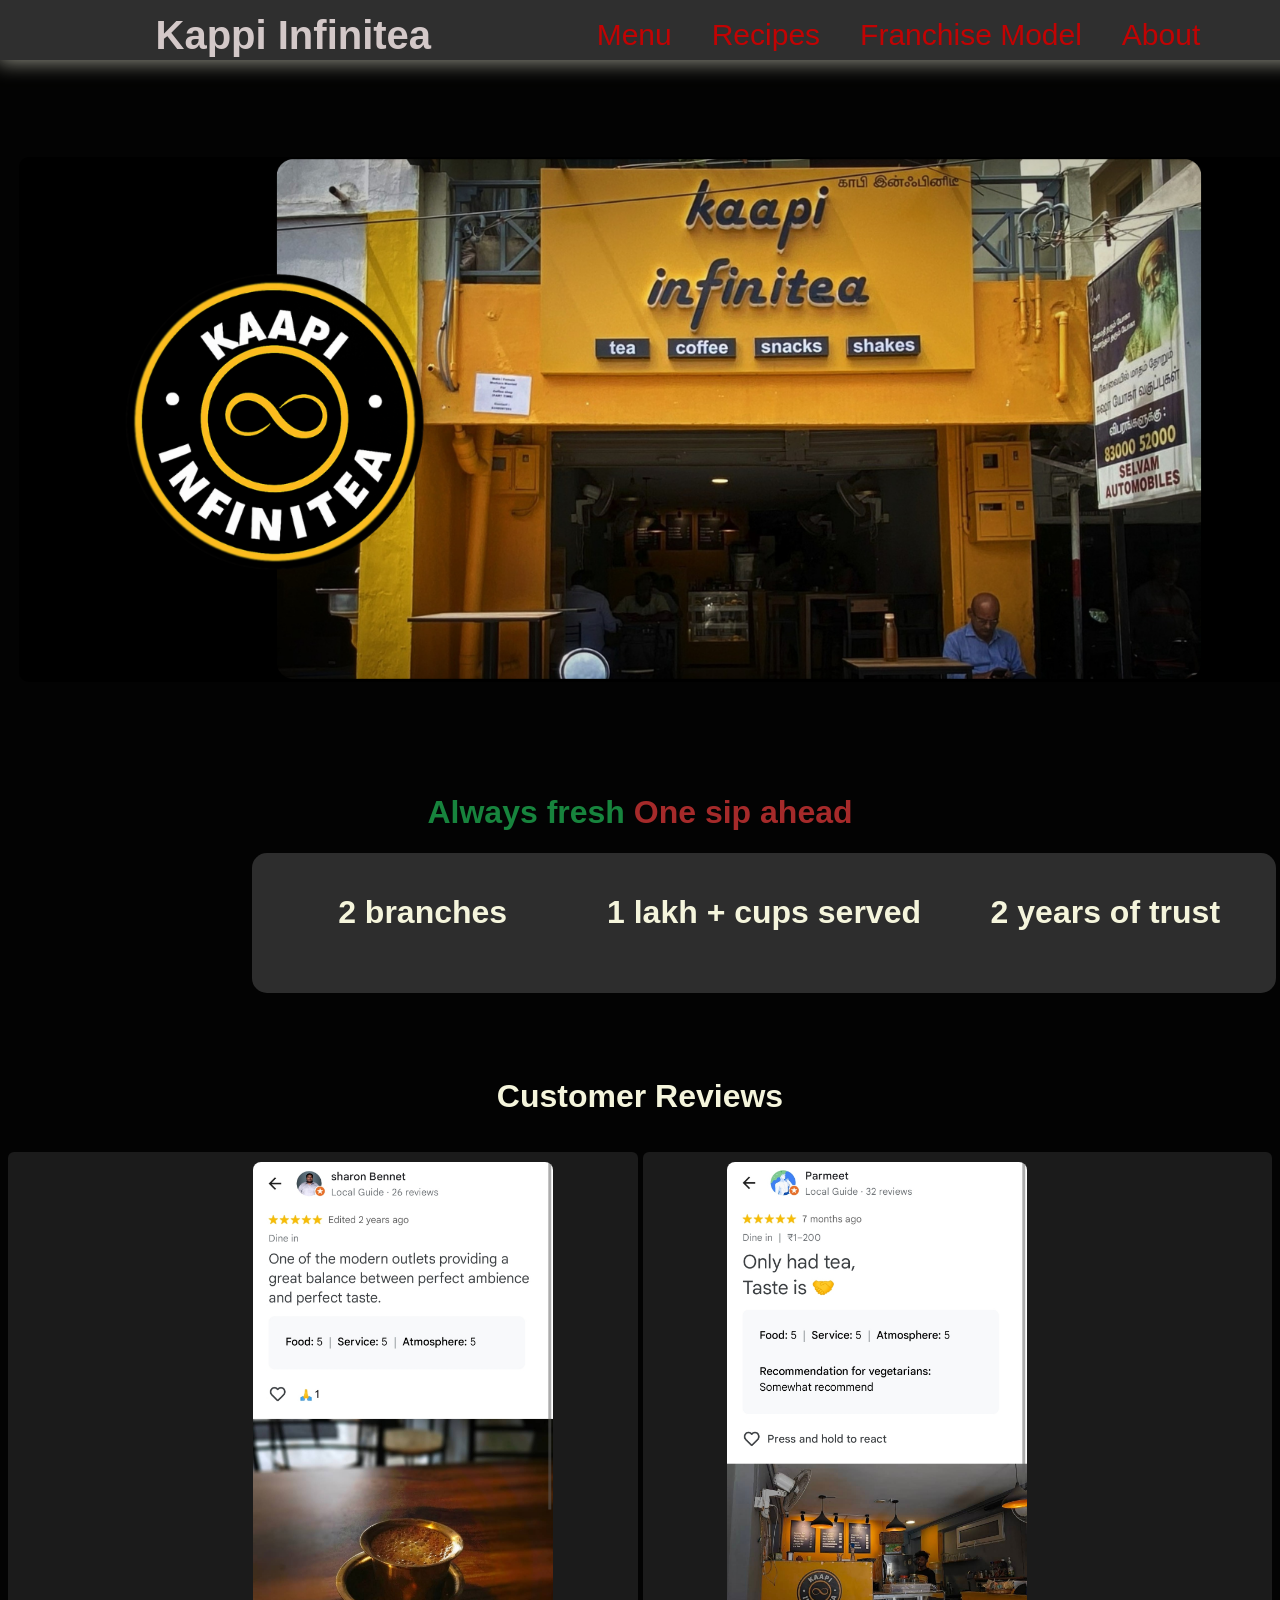
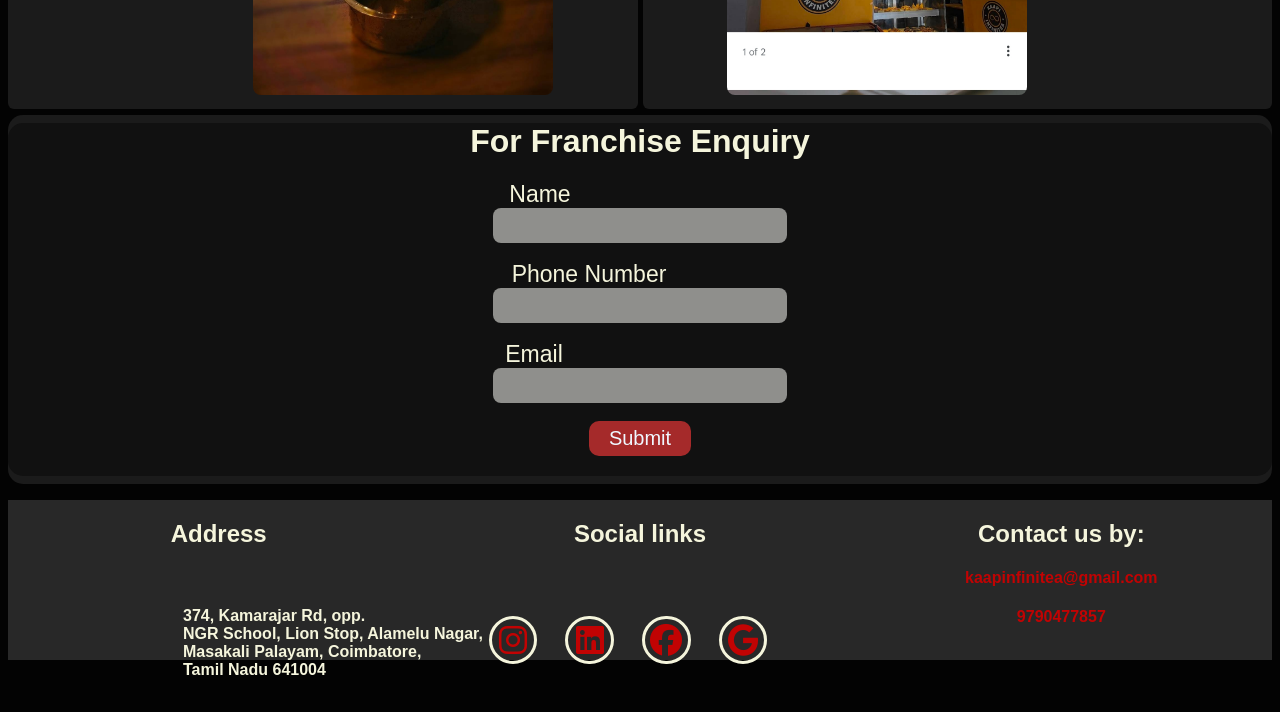
==== index.html @ 72dea00f "Add files via upload v1 of D6" ====
<!doctype html>
<html lang="en">
  <head>
    <meta charset="UTF-8" />
    <link rel="icon" type="image/x-icon" href="kiLogo.gif">
    <meta name="viewport" content="width=device-width, initial-scale=1.0" />
    <link rel="stylesheet" href="https://cdnjs.cloudflare.com/ajax/libs/font-awesome/6.5.2/css/all.min.css">
    <title>kaaapi Infinitea</title>
     
    <link rel="stylesheet" href="home.css">
    <link rel="stylesheet" href="slideShow.js">

    <script src="slideShow1.js"></script>
    <script src="slideReview1.js"></script>
    <script src="slideReview2.js"></script>
    <style>
      /* body{ 
        background-color:rgb(69, 69, 26); color-scheme: light dark;color: rgba(255, 255, 255, 0.87);background-color: #242424; } */
    </style>
  </head>
  <body>
   <div class="grid-container">
        <!-- One-->
        <div class="sec1">
         <h1 class="name"><span>Kappi Infinitea</span> </h1>
        <ul class="nav">
            <li><a href="menu.html" target="_blank" id="menu">Menu</a></li>
            <li><a href="recipes.html" target="_blank">Recipes</a></li>
            <li><a href="fransh.html" target="_blank">Franchise Model</a></li>
            <li><a href="about.html" target="_blank">About</a></li>
        </ul>
    </div>

        <!--Two--> 
         <div class="two">

             <!--Slide show items-->
    <div class="slideshow-container">

<div class="mySlides fade">
                            <!-- 1  -->
  <a href="https://www.youtube.com" target="_blank">
  <img src="images/slides/slide2 a.png" style="width: 1440px; border-radius: 10px;"></a>
</div>
                            <!-- 2  -->
<div class="mySlides fade">
  <img src="images/slides/slide3 a.png" style="width: 1440px;  ">
</div> 
                            <!-- 3  -->
<div class="mySlides fade">
  <img src="images/slides/slide5 a.png" style="width: 1440px;  ">
</div>
                            <!-- 4  -->
<div class="mySlides fade">
  <img src="images/slides/slide6 a.png" style="width: 1440px;  "> 
</div> 
                            <!-- 5  -->
<div class="mySlides fade">
  <img src="images/slides/slide7 a.png" style="width: 1440px;  "> 
</div> 
                            <!-- 6  -->
<div class="mySlides fade">
  <img src="images/slides/slide8 a.png" style="width: 1440px;  "> 
</div> 
                            <!-- 7  -->
<div class="mySlides fade">
  <img src="images/slides/slide9 a.png" style="width: 1440px;  "> 
</div> 
</div>
<br>         <!-- Script for slides  -->   
    <script>
      showSlides();
    </script> 
     </div>       <!-- End of slides  -->
        
         <div class="slogan1">
         <h1 style="color:#17843d;">Always fresh <span style="color: brown;">One sip ahead</span></h1>
         </div>

        <!--Three--> 
         <div class="three">
            <h1><span>2 branches</span></h1>
            <h1><span>1 lakh + cups served</span> </h1>
            <h1><span>2 years of trust</span></h1>
        </div>
    <br><br><br>
      
      
<div class="review">
      <div class="review-head"><h1>Customer Reviews</h1></div>  

      <div class="review1">
<div class="slides"> 
            
            <a href="https://maps.app.goo.gl/ZwCZ4rqnSMvwRFrd7" target="_blank">
            <img src="review snaps/15r.jpg" alt="img1" style="width: 300px; border-radius: 8px;"></a>
  </div>
<div class="slides">
            <a href="https://maps.app.goo.gl/2Bu3CFgNKCLLyFK88" target="_blank">
            <img src="review snaps/17r.jpg" alt="ima2" style="width: 300px; border-radius: 8px;"></a>
  </div>
<div class="slides">
            <a href="https://maps.app.goo.gl/csDzVowrkM9fA3jx8" target="_blank">
            <img src="review snaps/19r.jpg" alt="ima3" style="width: 300px; border-radius: 8px;"></a>
  </div>
  <div class="slides">
            <a href="https://maps.app.goo.gl/w6HH8Mxi9pU4KGGz7" target="_blank">
            <img src="review snaps/21r.jpg" alt="ima3" style="width: 300px; border-radius: 8px;"></a>
  </div>
  <div class="slides">
            <a href="https://maps.app.goo.gl/JxTcScNrvuLkGgxQ7" target="_blank">
            <img src="review snaps/1r.jpg" alt="ima3" style="width: 300px; border-radius: 8px;"></a>
  </div>
  <div class="slides">
            <a href="https://maps.app.goo.gl/qR74dsttwjNF9kKr9" target="_blank">
            <img src="review snaps/2r.jpg" alt="ima3" style="width: 300px; border-radius: 8px;"></a>
  </div>
  <div class="slides">
            <a href="https://maps.app.goo.gl/5maZVUZGruaLaG3L7" target="_blank">
            <img src="review snaps/3r.jpg" alt="ima3" style="width: 300px; border-radius: 8px;"></a>
  </div>
  <div class="slides">
            <a href="https://maps.app.goo.gl/Ufck6FS6gyBZ4rYQ9" target="_blank">
            <img src="review snaps/4r.jpg" alt="ima3" style="width: 300px; border-radius: 8px;"></a>
  </div>
  <div class="slides">
            <a href="https://maps.app.goo.gl/oaQPaG2yLqoUnSmL8" target="_blank">
            <img src="review snaps/5r.jpg" alt="ima3" style="width: 300px; border-radius: 8px;"></a>
  </div>
  <div class="slides">
            <a href="https://maps.app.goo.gl/LPSGVp4xkAMM9LJ99" target="_blank">
            <img src="review snaps/13r.jpg" alt="ima3" style="width: 300px; border-radius: 8px;"></a>
  </div>
  <div class="slides">
            <a href="https://maps.app.goo.gl/1i8sBh9NqupoS2CSA" target="_blank">
            <img src="review snaps/14r.jpg" alt="ima3" style="width: 300px; border-radius: 8px;"></a>
  </div>
      <script>
               showSlidesR1();
      </script>           
  </div>

  <div class="review2">
    <div class="rev2">
            <a href="https://maps.app.goo.gl/dzZx7kMJnr9QYHMF9" target="_blank">
            <img src="review snaps/16r.jpg" alt="img4" style="width: 300px; border-radius: 8px;"></a>
      </div>
    <div class="rev2">
            <a href="https://maps.app.goo.gl/F97enLEa8XsPFUFB8" target="_blank">
            <img src="review snaps/18r.jpg" alt="ima5" style="width: 300px; border-radius: 8px;"></a>
      </div>
    <div class="rev2">
            <a href="https://maps.app.goo.gl/kWPn98TPhZH86CvT7" target="_blank">
            <img src="review snaps/20r.jpg" alt="ima6" style="width: 300px; border-radius: 8px;"></a>
       </div>
    <div class="rev2">
            <a href="https://maps.app.goo.gl/fJuAM6grkoJ9NqE88" target="_blank">
            <img src="review snaps/22r.jpg" alt="ima6" style="width: 300px; border-radius: 8px;"></a>
       </div>   
    <div class="rev2">
            <a href="https://maps.app.goo.gl/BCsBuMzahYytUkZZA" target="_blank">
            <img src="review snaps/6r.jpg" alt="ima6" style="width: 300px; border-radius: 8px;"></a>
       </div>   
    <div class="rev2">
            <a href="https://maps.app.goo.gl/B74bJjv4o152qWw17" target="_blank">
            <img src="review snaps/7r.jpg" alt="ima6" style="width: 300px; border-radius: 8px;"></a>
       </div>   
    <div class="rev2">
            <a href="https://maps.app.goo.gl/uhDKzfuhc2kb8gu3A" target="_blank">
            <img src="review snaps/8r.jpg" alt="ima6" style="width: 300px; border-radius: 8px;"></a>
       </div>   
    <div class="rev2">
            <a href="https://maps.app.goo.gl/pZhvupBpE31H2QDy6" target="_blank">
            <img src="review snaps/9r.jpg" alt="ima6" style="width: 300px; border-radius: 8px;"></a>
       </div>
    <div class="rev2">
            <a href="https://maps.app.goo.gl/j4R1Y6968YBMMyhu7" target="_blank">
            <img src="review snaps/10r.jpg" alt="ima6" style="width: 300px; border-radius: 8px;"></a>
       </div>
    <div class="rev2">
            <a href="https://maps.app.goo.gl/BJ13KpWCvK1RZnJF8" target="_blank">
            <img src="review snaps/11r.jpg" alt="ima6" style="width: 300px; border-radius: 8px;"></a>
       </div>
    <div class="rev2">
            <a href="https://maps.app.goo.gl/N5vnizoNCf1Ye1kd7" target="_blank">
            <img src="review snaps/12r.jpg" alt="ima6" style="width: 300px; border-radius: 8px;"></a>
       </div>  
       <script>
               showSlidesR2();
       </script>
  </div>                
</div>
                              <!--Form-->
<div class="form">
    <div class="contain">
               <h1>For Franchise <span>Enquiry</span> </h1>
    <form>
        <label for="name" id="l1">Name</label><br>
        <input type="text" id="name" name="name"><br><br>

        <label for="number" id="l2">Phone Number</label><br>
        <input type="text" id="number" name="number"><br><br>

        <label for="Email" id="l3">Email</label><br>
        <input type="text" id="Email"><br><br>

        <input type="submit" id="sub">
        
    </form>
     </div>
</div>
                                  <!--Four-->
         <div class="four">

            <div class="address">
            <h2 id="hea">Address</h2><br>
            <h4 id="add">374, Kamarajar Rd, opp. <br>
                        NGR School, Lion Stop, Alamelu Nagar, <br>
                        Masakali Palayam, Coimbatore, <br>
                        Tamil Nadu 641004  </h4>                
         </h4> 
        </div>

        <div class="social-icons">
          <h2>Social links</h2>
          <a href="https://www.instagram.com/kaapi_infinitea/" target="_blank"><i class="fa-brands fa-instagram"></i></a>
          <a href="https://www.linkedin.com/" target="_blank"><i class="fa-brands fa-linkedin"></i></a>
          <a href="https://www.facebook.com/"><i class="fa-brands fa-facebook" target="_blank"></i></a>
          
          <a href="https://maps.app.goo.gl/rXxzXMAvqkRggAWK8"><i class="fa-brands fa-google"></i></a>
        </div>

        <div class="d">
            <h2>Contact us by:</h2>
            <h4><a href="mailto:kaapinfinitea@gmail.com">kaapinfinitea@gmail.com</a></h4>
            <h4><a href="tel:8248097281">9790477857</a></h4>
            
            </p> 
        </div>
        
    </div>
  </body>
</html>
---- home.css ----
/* from avi portfolio*/
@import url('https://fonts.googleapis.com/css2?family=poppins:wght@100;200;300;400;500;600&display=swap');

body {
         background-color: rgb(3, 3, 3);
         font-family: Verdana, Geneva, Tahoma, sans-serif;}
.name{font-size: 40px;}
.sec1{        display: grid;
              grid-template-rows: 60px;
              grid-template-columns: 1fr 2fr;
              justify-content: center;
              position: relative;
              width: 100vw;
              top: -8px;
              left: -8px;
              box-shadow: -3px 3px 20px  rgb(139, 139, 127);
    align-items: center;
    padding-left: 80px;
    color: whitesmoke;
    background-color:rgb(47, 47, 47);  
}
.grid-container{
            text-align: center;
            color: beige;
            grid-template-rows: 200px 200px;}
.nav{
    list-style-type: none;
    display: flex;
    padding: 0;
    margin: 0;
    gap: 20px;
    overflow: hidden;
      position: relative;
      top: 5px;
      left: 80px;}
li
{float: left;}
li a { 
   /*display: inline-block;*/
    padding: 10px;
    font-size: 30px;}
                               /*from main page*/
    .sec1 span{
          color: rgb(211, 200, 200);
          position: relative;
          top: 5px;
        }
    .two {
         /*  background-color: rgb(88, 88, 88); */
            display: grid;
            grid-template-rows: 687px;
            grid-template-columns: 1fr;
            align-items: center;
            position: relative;
             left: 1px;
             width: 100%;
             background-size: cover;
        }

        .slogan1 h1 {text-align: center; color:#17843d}
        .slogan span{color: brown}
    .three {
            background-color:rgb(45, 45, 45);  
           /* background-color: rgb(66, 66, 66); */
            position: relative;
            width: 80vw;
            left:244px;
            display: grid;
            grid-template-rows: 70px 70px;
            grid-template-columns: 1fr 1fr 1fr;
            border-radius: 15px;
        }
    .three span{
          position: relative;
          top: 20px;
        }
        
    .review{
          /*background-color: rgb(52, 52, 52); */
          display: grid;
        /*  grid-template-rows: 535px; */
        /*  grid-template-columns: 1000px ; */
          grid-gap: 5px;
          border-radius: 10px;
          border: 5px;
          
          
        }
        .review >div {
            text-align: center;
            /*background-image: url('images/bac1.jpg'); */
            background-size: cover;
            
            /*background-color: rgb(60, 60, 60); */
            padding: 10px 0;
            border-radius: 6px;
        }
    .review-head{
            grid-area: 1 / 1 /span 1/ span 2;
            
        }
    .review1{
          background-color:rgb(27, 27, 27);
          border-radius: 10px;
          position: relative;     
            grid-area: 2 / 1 /span 1 /span 1;
            display: grid;
            grid-template-rows: 535px;
        }
        .review1 img {
            position: relative;
            left:80px;
        }
        .review2 img {
            position: relative;
            right:80px;
        }
    .review2{
          background-color:rgb(27, 27, 27);
          border-radius: 10px;
          position: relative;
           grid-area: 2/ 2 /span 1 /span 1;
        
        }
                /*form*/
    .form{
      /*  background-color: rgb(75, 75, 75); */
        background-color:rgb(27, 27, 27); 
        border-radius: 15px;
        padding-bottom: 16px;
        padding-top: 0px;
         position: relative;
         top: -16px;
      }
    .form h1:hover{
        color: rgb(101, 12, 12);
        transition: 1000ms ease;
      }
    .contain{
       background-color: rgb(17, 17, 17);
       border-radius: 15px;
        position: relative;
        top: 8px;

        padding-bottom: 20px;
    }
    #name{
       position: relative;
       width: 280px;
       border-radius: 8px;
       padding: 7px;
       border: 0px;
       background-color: rgb(143, 143, 140);
       font-size: 18px;
  }
    #Email{
       position: relative;
       width: 280px;
       border-radius: 8px;
       padding: 7px;
       border: 0px;
       background-color: rgb(143, 143, 140);
       font-size: 18px;
  }
    #number{
       position: relative;
       width: 280px;
       border-radius: 8px;
       padding: 7px;
       border: 0px;
       background-color: rgb(143, 143, 140);
       font-size: 18px;
  }
  #name,#Email,#number:hover{
     color: brown;
  }
  #l1:hover{
     color:rgb(101, 12, 12);
  }
  #l2:hover{
     color:rgb(101, 12, 12);
  }
  #l3:hover{
     color:rgb(101, 12, 12);
  }
    #l1{
        color:beige;
        position: relative;
        left: -100px;
        font-size: 23px;
      }
    #l3{
        color:beige;
        position: relative;
        left: -106px;
        font-size: 23px;
        
      }
   #l2{
        color:beige;
        position: relative;
        left: -51px;
        font-size: 23px;
      }
    #sub{
        color: aliceblue;
        background-color: brown;
        padding-bottom: 6px;
        padding-top: 6px;
        padding-left: 20px;
        padding-right: 20px;
        border-radius: 10px;
        outline: none;
        border: none;
        font-size: 20px;
      }
    #sub:hover{
      
        background-color: rgb(0, 0, 0);
        box-shadow: 0 0 20 beige;
        transition: 50ms ease;
      }
      
    .four {
            background-color: rgb(40, 40, 40);
            display: grid;
            grid-template-rows: 160px;
            grid-template-columns:1fr 1fr 1fr;
        }

      #hea{
        text-align: center;
      }
      #add{
        text-align: left;
        position: relative;
        left: 175px;
      }

      .social-icons a{
    display: inline-flex;
    justify-content: center;
    align-items: center;
    width: 1.4rem;
    height: 1.4rem;
    background-color: transparent;
    border: 0.2rem solid beige;
    font-size: 2rem;
    border-radius: 50%;
    margin: 3rem 1.5rem 3rem 0;
    transition: 0.3s ease;
}
      .social-icons a:hover{
         color: black;
         transform:scale(1.07)translatey(-2px);
         background-color: beige;
         box-shadow:0 0 25px beige;

}
    a{
            text-decoration: none;
            color: rgb(193, 3, 3);
           /* background-color: black; */
            padding: 10px;
            border-radius: 10px;
        }
    a:hover{
       color: rgb(179, 179, 178);
       transition: 50ms ease;
       
        }
    .name:hover{
        transform:scale(1.03) ;
         /*box-shadow:0 0 25px beige;*/
         transition: 100ms ease-in-out;
        }
    #logo {
        position: relative;
        left: -25px;  
    }
    #slides {
        color: black;
        
    }
    .slideshow-container{
        position: relative;
        top: 10px;
        }

 /*footer*/
.footer {
    background-color: rgb(7, 7, 7);
}

 /* For Mobile */
           @media only screen and (max-width:600px){                                             
            
    *{position: relative; }
    .name     {grid-area: 1/ span 4; position: relative; }
    .nav      {grid-area: 2/ span 4; position: relative; }
    
    .two       {grid-area: 2/ span 4; position: relative;  }
    .slogan1   {grid-area: 3/ span 4; position: relative;  }
    .three     {grid-area: 4/ span 4; position: relative; left: -0px; display: inline-block;  }
    .three     {background-color: #00541e}
    .three h1  {font-size: 25px; position: relative; top: -20px;}
    .review1   {grid-area: 5/ span 4; position: relative;  }
    .review2   {grid-area: 6/ span 4; position: relative;  }
    .form      {grid-area: 7/ span 4; position: relative; top: 20px;}
    .address   {grid-area: 8/ span 4; position: relative; left: -150px; text-align: center; }
    .social-icons{grid-area: 9/ span 4; position: relative; left: 12px; }
    .d         {grid-area: 10/ span 4; position: relative; }
           
    .address h2 {position: relative; left: 145px; }
   
    
    
    .review1 img{position: relative; left: 0px;}
    .review2 img{position: relative; left: 0px;}
    .review-head {position: relative; left: 64px; font-size: 11px; top: 30px;}

    .two{position: relative; transform: scale(0.33); left: -157px; height: 400px; top: 20px;}
    .slideshow-container{position: relative; top: -209px;}                                
    .sec1{position: relative; padding-bottom: 15px;}
    .name{font-size: 27px; position: relative; left: -60px;}
    .nav a{font-size: 18px; position: relative; left: -0px; top: 0px;}
    .nav {display: inline-block; left: -76px;}
     li a{position: relative;  padding:7px; top: -5px; }

     .slogan1{font-size: 11px; position: relative; top: -88px;}
   
     .form h1{font-size: 26px;  }
     .form form{ border-radius: 7px; padding-bottom: 10px; }
     .four{position: relative;}
     .address{position: relative; top: -70px;}
     .address h4{position: relative; top: -30px; color: rgb(161, 36, 36); font-size: 14px;}
     .social-icons{position: relative; top: -50px;}
     .social-icons h2{position: relative; left: -17px;}
} 


     /* .nav{
    list-style-type: none;
    display: flex;
    padding: 0;
    margin: 0;
    gap: 20px;
    overflow: hidden;
      position: relative;
      top: 5px;
      left: 80px;}
li
{float: left;}
li a { 
   /*display: inline-block;
    padding: 10px;
    font-size: 30px;} */
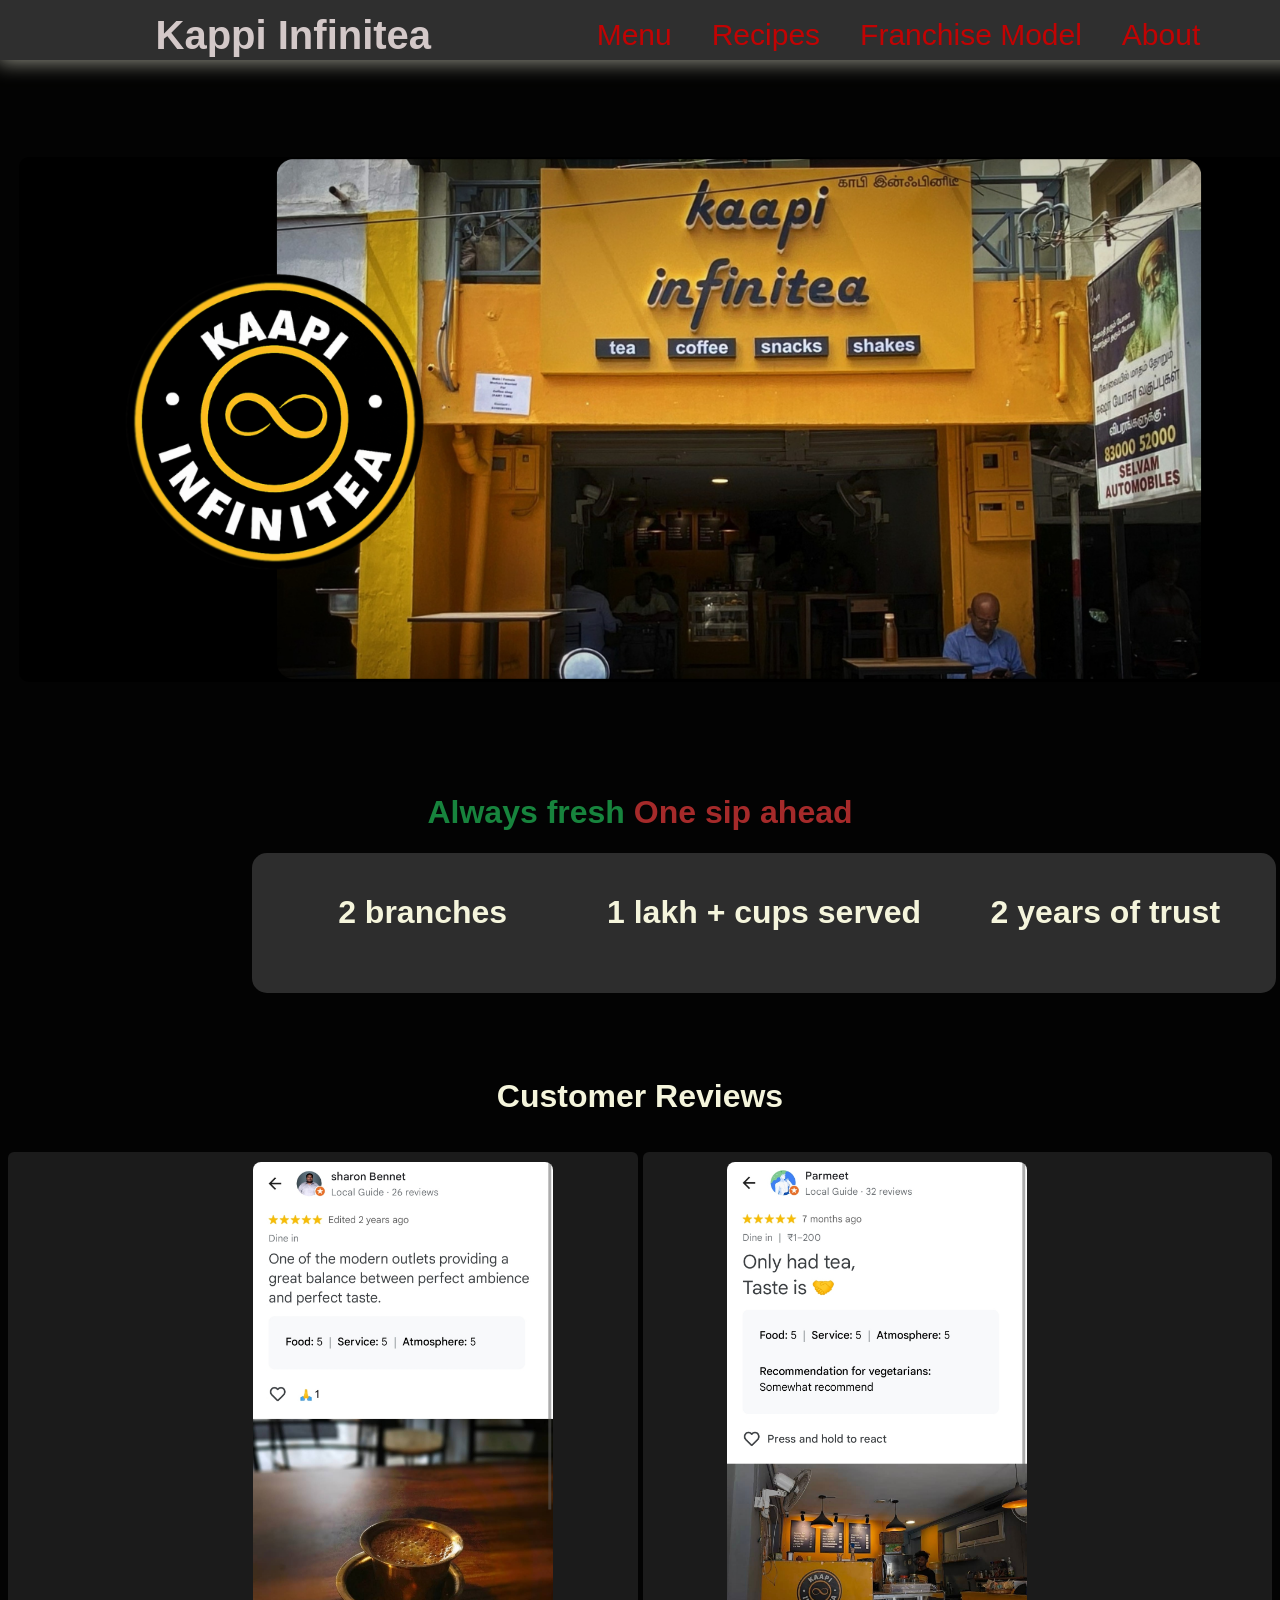
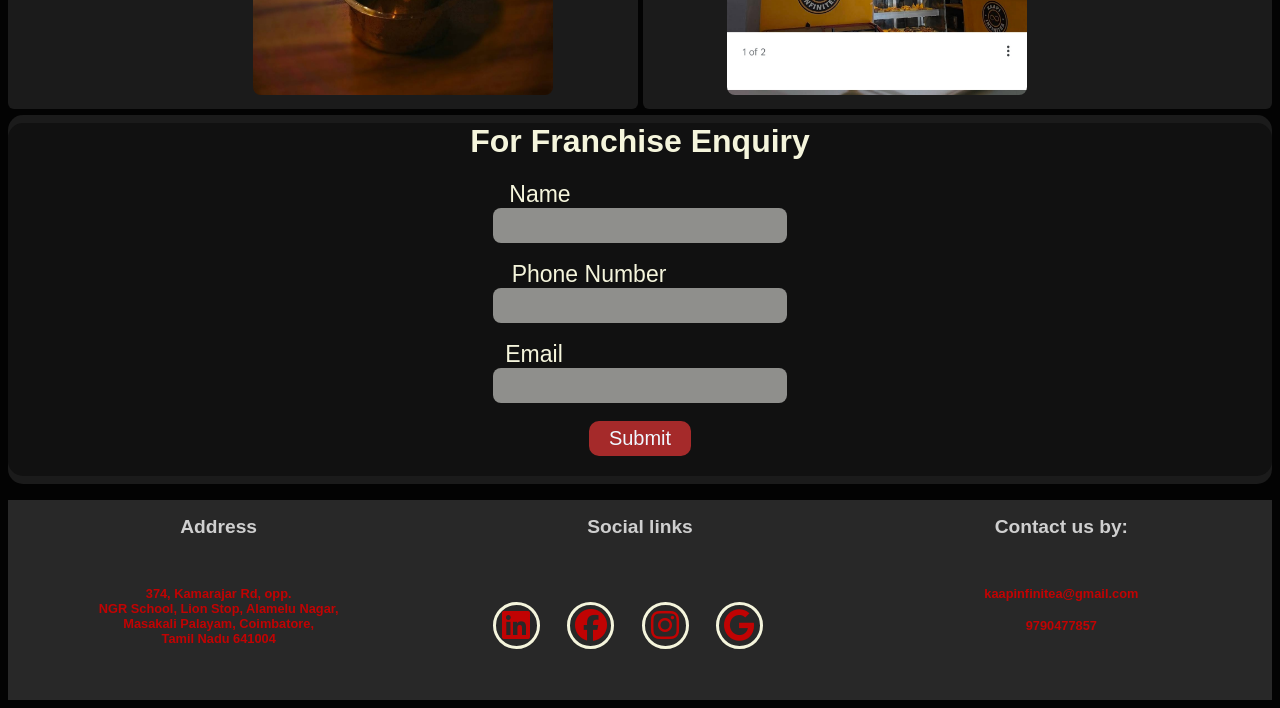
==== commit ba28dc52: "UI layout fixing" ====
--- a/index.html
+++ b/index.html
@@ -213,7 +213,7 @@
          <div class="four">
 
             <div class="address">
-            <h2 id="hea">Address</h2><br>
+            <h2 id="hea4">Address</h2><br>
             <h4 id="add">374, Kamarajar Rd, opp. <br>
                         NGR School, Lion Stop, Alamelu Nagar, <br>
                         Masakali Palayam, Coimbatore, <br>
@@ -222,16 +222,15 @@
         </div>
 
         <div class="social-icons">
-          <h2>Social links</h2>
-          <a href="https://www.instagram.com/kaapi_infinitea/" target="_blank"><i class="fa-brands fa-instagram"></i></a>
+          <h2 id="hea4">Social links</h2>
           <a href="https://www.linkedin.com/" target="_blank"><i class="fa-brands fa-linkedin"></i></a>
           <a href="https://www.facebook.com/"><i class="fa-brands fa-facebook" target="_blank"></i></a>
-          
+          <a href="https://www.instagram.com/kaapi_infinitea/" target="_blank"><i class="fa-brands fa-instagram"></i></a>
           <a href="https://maps.app.goo.gl/rXxzXMAvqkRggAWK8"><i class="fa-brands fa-google"></i></a>
         </div>
 
         <div class="d">
-            <h2>Contact us by:</h2>
+            <h2 id="hea4">Contact us by:</h2><br>
             <h4><a href="mailto:kaapinfinitea@gmail.com">kaapinfinitea@gmail.com</a></h4>
             <h4><a href="tel:8248097281">9790477857</a></h4>
             
--- a/home.css
+++ b/home.css
@@ -3,7 +3,9 @@
 
 body {
          background-color: rgb(3, 3, 3);
-         font-family: Verdana, Geneva, Tahoma, sans-serif;}
+         font-family: Verdana, Geneva, Tahoma, sans-serif;
+        
+        }
 .name{font-size: 40px;}
 .sec1{        display: grid;
               grid-template-rows: 60px;
@@ -224,25 +226,40 @@
     .four {
             background-color: rgb(40, 40, 40);
             display: grid;
-            grid-template-rows: 160px;
+            grid-template-rows: 200px;
             grid-template-columns:1fr 1fr 1fr;
+            position: relative;
+            height: 200px;
+            font-size: 1vw;
         }
 
       #hea{
         text-align: center;
       }
-      #add{
+      #hea4{
+        color: #cfcfcf;
+      }
+      #hea4:hover {
+        color: #17843d;
+      }
+      /* #add{
         text-align: left;
         position: relative;
         left: 175px;
-      }
+      } */
+       #add{
+        color: rgb(193, 3, 3);
+       }
+       #add:hover{
+        color: #cfcfcf;
+       }
 
       .social-icons a{
     display: inline-flex;
     justify-content: center;
     align-items: center;
-    width: 1.4rem;
-    height: 1.4rem;
+    width: 1.3rem;
+    height: 1.3rem;
     background-color: transparent;
     border: 0.2rem solid beige;
     font-size: 2rem;
@@ -288,9 +305,9 @@
         }
 
  /*footer*/
-.footer {
+/* .footer {
     background-color: rgb(7, 7, 7);
-}
+}  */
 
  /* For Mobile */
            @media only screen and (max-width:600px){                                             
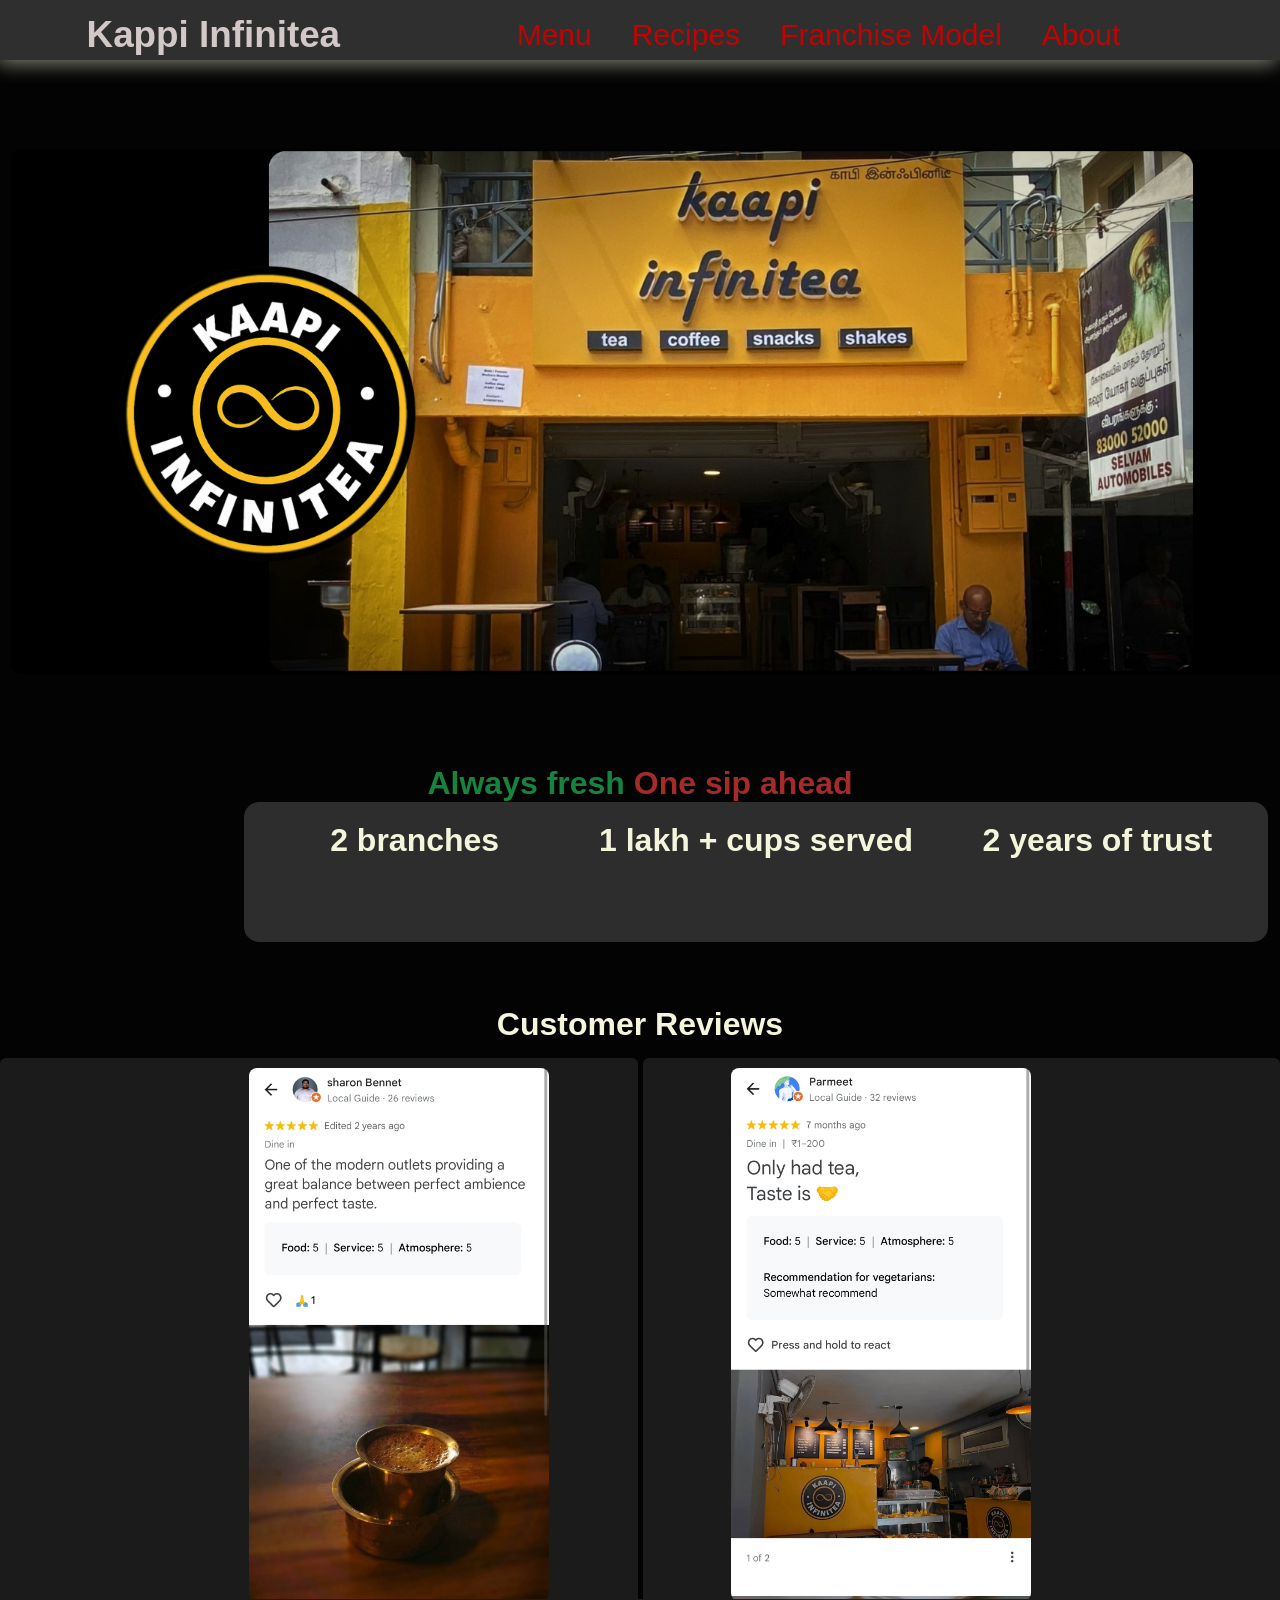
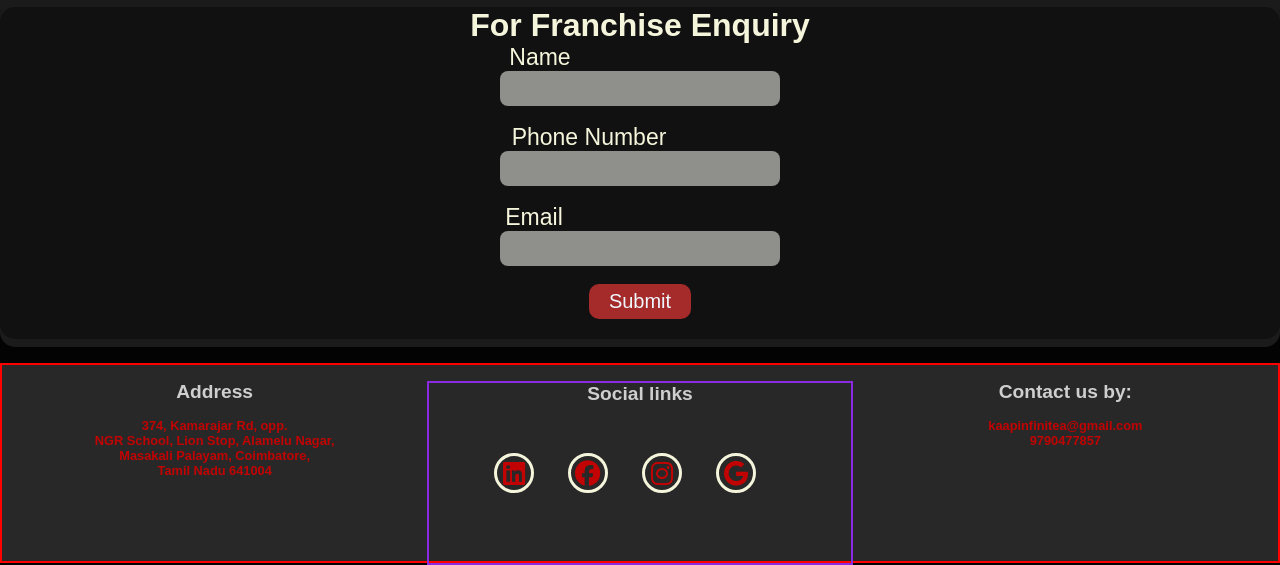
==== commit 13aa54b0: "layout fix" ====
--- a/index.html
+++ b/index.html
@@ -227,6 +227,7 @@
           <a href="https://www.facebook.com/"><i class="fa-brands fa-facebook" target="_blank"></i></a>
           <a href="https://www.instagram.com/kaapi_infinitea/" target="_blank"><i class="fa-brands fa-instagram"></i></a>
           <a href="https://maps.app.goo.gl/rXxzXMAvqkRggAWK8"><i class="fa-brands fa-google"></i></a>
+        
         </div>
 
         <div class="d">
--- a/home.css
+++ b/home.css
@@ -4,27 +4,40 @@
 body {
          background-color: rgb(3, 3, 3);
          font-family: Verdana, Geneva, Tahoma, sans-serif;
-        
-        }
-.name{font-size: 40px;}
+
+        }
+.name{font-size: 2.3rem;}
 .sec1{        display: grid;
               grid-template-rows: 60px;
               grid-template-columns: 1fr 2fr;
               justify-content: center;
-              position: relative;
-              width: 100vw;
-              top: -8px;
-              left: -8px;
+             
               box-shadow: -3px 3px 20px  rgb(139, 139, 127);
-    align-items: center;
-    padding-left: 80px;
-    color: whitesmoke;
-    background-color:rgb(47, 47, 47);  
-}
+              align-items: center;
+              /* padding-left: 80px; */
+              color: whitesmoke;
+              background-color:rgb(47, 47, 47); 
+
+    /* border: 2px solid rgb(8, 219, 36); */
+}
+ /* test code */
+ * {
+  margin: 0;
+  padding: 0;
+  box-sizing: border-box; /* This keeps borders/padding inside the width */
+}
+
+body {
+  width: 100vw;
+  min-height: 100vh;
+  overflow-x: hidden; /* Prevents horizontal scrolling */
+}
+
 .grid-container{
             text-align: center;
             color: beige;
-            grid-template-rows: 200px 200px;}
+            grid-template-rows: 200px 200px;
+          }
 .nav{
     list-style-type: none;
     display: flex;
@@ -55,8 +68,9 @@
             align-items: center;
             position: relative;
              left: 1px;
-             width: 100%;
+             width: 99%;
              background-size: cover;
+             
         }
 
         .slogan1 h1 {text-align: center; color:#17843d}
@@ -231,13 +245,18 @@
             position: relative;
             height: 200px;
             font-size: 1vw;
-        }
-
-      #hea{
-        text-align: center;
-      }
+            border: 2px solid red;
+        }
+    .address{margin-top: 16px;}
+    .social-icons{margin-top: 16px;
+                  border: 2px solid blueviolet;
+    }
+    .d{margin-top: 16px;}
+
+      
       #hea4{
         color: #cfcfcf;
+        text-align: center;
       }
       #hea4:hover {
         color: #17843d;
@@ -258,13 +277,13 @@
     display: inline-flex;
     justify-content: center;
     align-items: center;
-    width: 1.3rem;
-    height: 1.3rem;
+    width: 2.5rem;
+    height: 2.5rem;
     background-color: transparent;
     border: 0.2rem solid beige;
-    font-size: 2rem;
+    font-size: 1.6rem;
     border-radius: 50%;
-    margin: 3rem 1.5rem 3rem 0;
+    margin: 3rem 1.9rem 3rem 0;
     transition: 0.3s ease;
 }
       .social-icons a:hover{
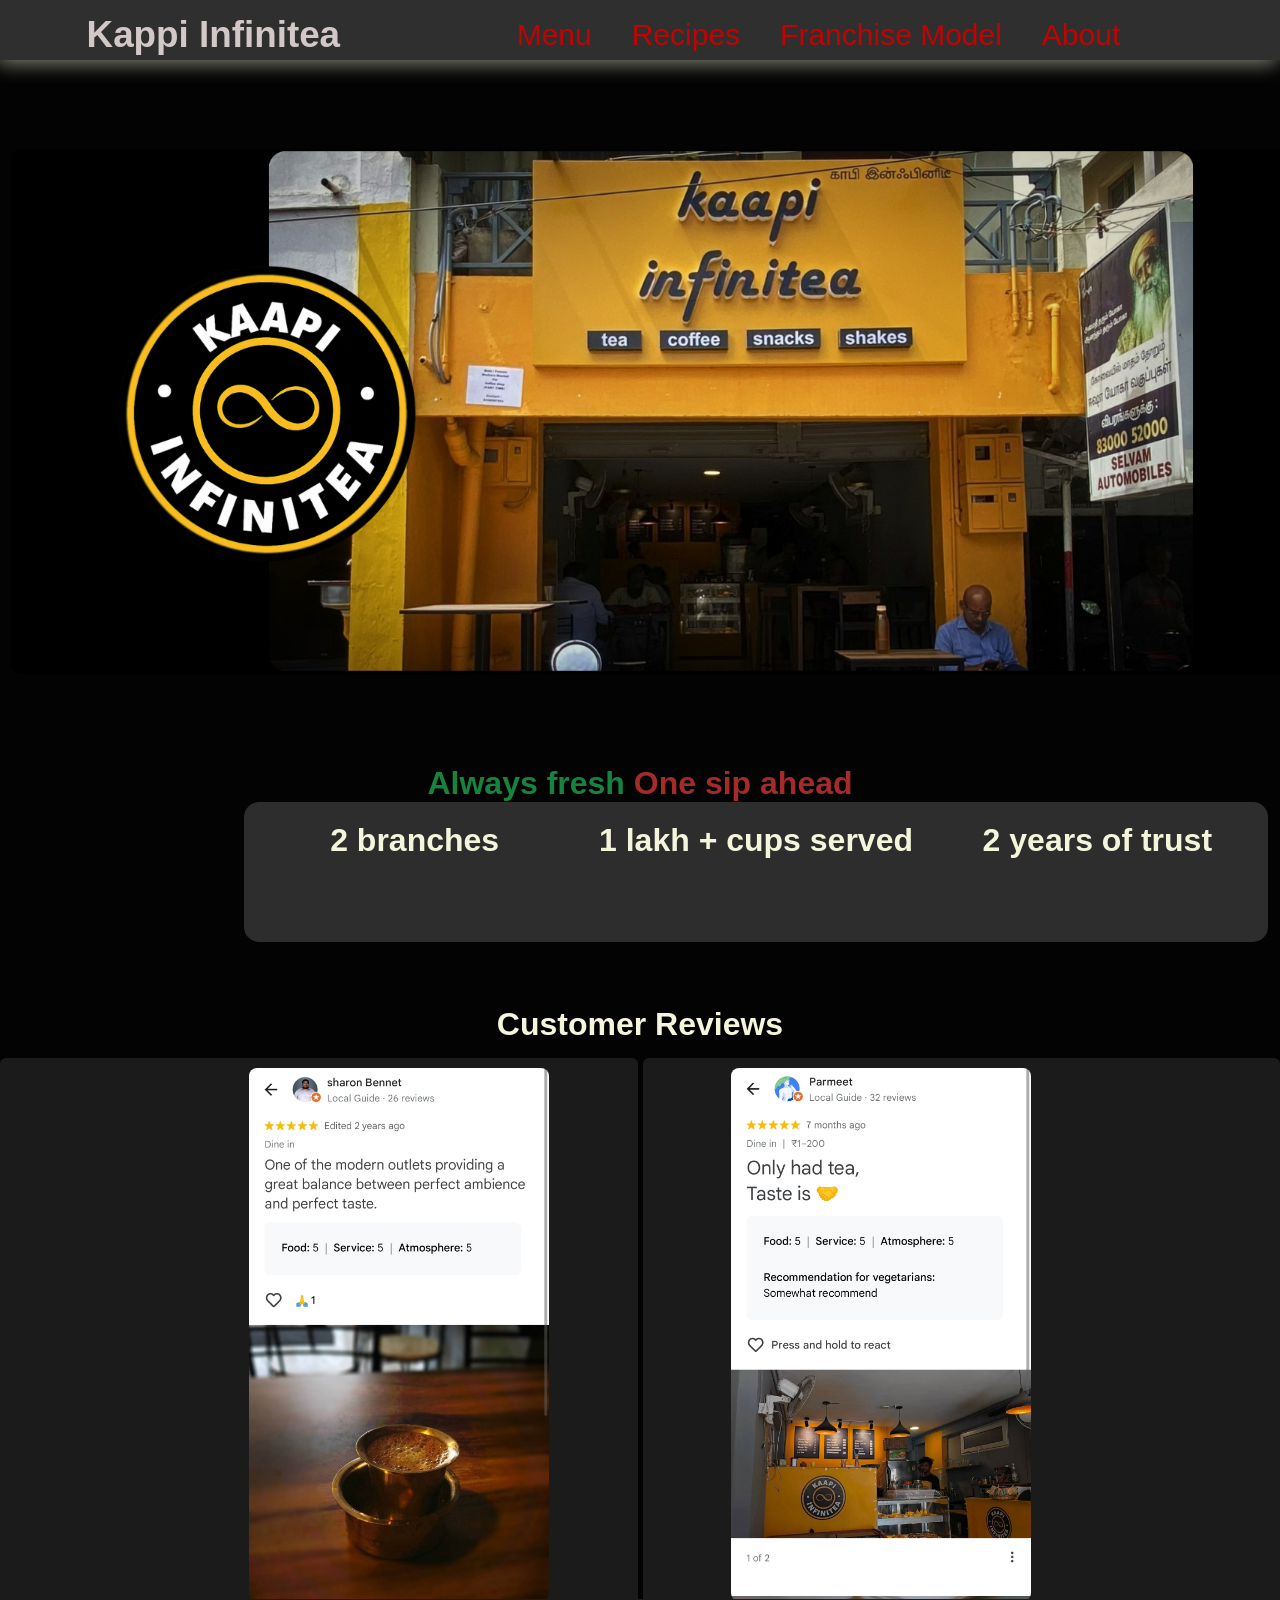
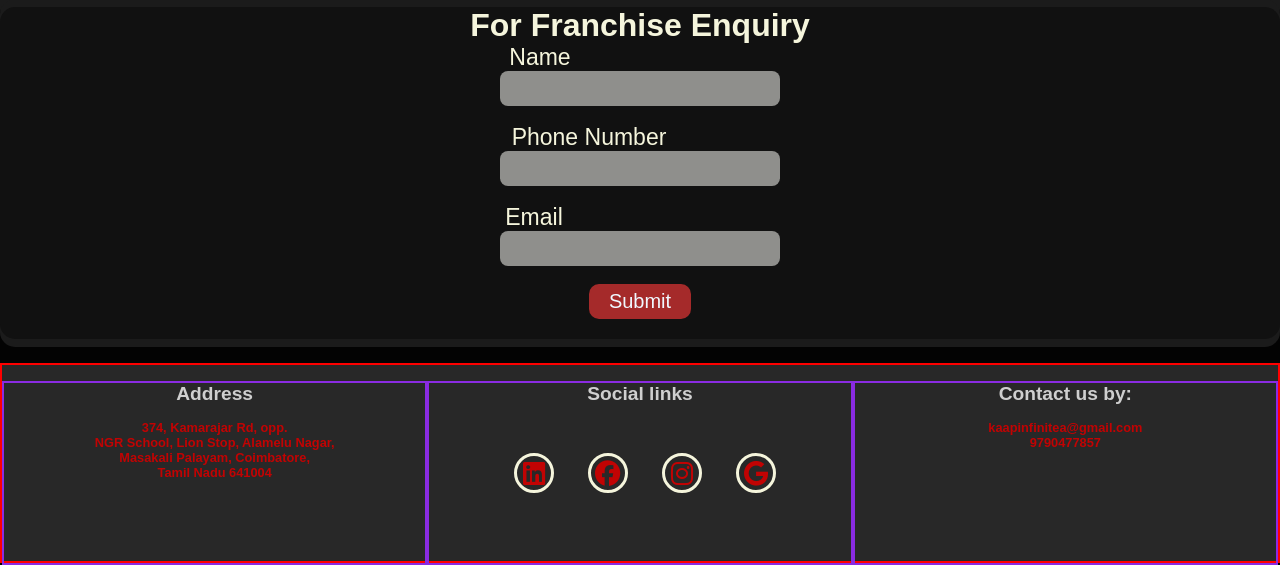
==== commit 3381d034: "mobile alignment fixing" ====
--- a/index.html
+++ b/index.html
@@ -223,6 +223,7 @@
 
         <div class="social-icons">
           <h2 id="hea4">Social links</h2>
+          
           <a href="https://www.linkedin.com/" target="_blank"><i class="fa-brands fa-linkedin"></i></a>
           <a href="https://www.facebook.com/"><i class="fa-brands fa-facebook" target="_blank"></i></a>
           <a href="https://www.instagram.com/kaapi_infinitea/" target="_blank"><i class="fa-brands fa-instagram"></i></a>
--- a/home.css
+++ b/home.css
@@ -247,11 +247,13 @@
             font-size: 1vw;
             border: 2px solid red;
         }
-    .address{margin-top: 16px;}
+    .address{margin-top: 16px;  border: 2px solid blueviolet;}
     .social-icons{margin-top: 16px;
                   border: 2px solid blueviolet;
+                  text-align: center;
+                  align-items: center;
     }
-    .d{margin-top: 16px;}
+    .d{margin-top: 16px;  border: 2px solid blueviolet;}
 
       
       #hea4{
@@ -285,6 +287,8 @@
     border-radius: 50%;
     margin: 3rem 1.9rem 3rem 0;
     transition: 0.3s ease;
+    position: relative; 
+    left: 20px;
 }
       .social-icons a:hover{
          color: black;
@@ -323,19 +327,15 @@
         top: 10px;
         }
 
- /*footer*/
-/* .footer {
-    background-color: rgb(7, 7, 7);
-}  */
-
  /* For Mobile */
            @media only screen and (max-width:600px){                                             
             
-    *{position: relative; }
-    .name     {grid-area: 1/ span 4; position: relative; }
-    .nav      {grid-area: 2/ span 4; position: relative; }
+   /* *{position: relative; } */
+   .sec1{border: 2px solid red;}
+    .name     {grid-area: 1/ span 4; text-align: center;  border: 2px solid rgb(110, 43, 43); }
+    .nav      {grid-area: 2/ span 4; position: relative; border: 2px solid rgb(21, 255, 0);}
     
-    .two       {grid-area: 2/ span 4; position: relative;  }
+    .two       {grid-area: 2/ span 4;   }
     .slogan1   {grid-area: 3/ span 4; position: relative;  }
     .three     {grid-area: 4/ span 4; position: relative; left: -0px; display: inline-block;  }
     .three     {background-color: #00541e}
@@ -343,35 +343,37 @@
     .review1   {grid-area: 5/ span 4; position: relative;  }
     .review2   {grid-area: 6/ span 4; position: relative;  }
     .form      {grid-area: 7/ span 4; position: relative; top: 20px;}
-    .address   {grid-area: 8/ span 4; position: relative; left: -150px; text-align: center; }
-    .social-icons{grid-area: 9/ span 4; position: relative; left: 12px; }
+    
+    .address   {grid-area: 8/ span 4; position: relative;  text-align: center; }
+    .social-icons{grid-area: 9/ span 4; position: relative;  }
     .d         {grid-area: 10/ span 4; position: relative; }
            
     .address h2 {position: relative; left: 145px; }
    
     
-    
+    .review1{margin-top: 8px;}
     .review1 img{position: relative; left: 0px;}
     .review2 img{position: relative; left: 0px;}
     .review-head {position: relative; left: 64px; font-size: 11px; top: 30px;}
 
-    .two{position: relative; transform: scale(0.33); left: -157px; height: 400px; top: 20px;}
-    .slideshow-container{position: relative; top: -209px;}                                
+    .two{ position: relative; transform: scale(0.272); left: -157px; height: 400px; top: 20px; border: 2px solid rgb(17, 255, 0);}
+    .slideshow-container{position: relative; top: -209px; background-color: rgb(225, 222, 222);}                                
     .sec1{position: relative; padding-bottom: 15px;}
-    .name{font-size: 27px; position: relative; left: -60px;}
-    .nav a{font-size: 18px; position: relative; left: -0px; top: 0px;}
-    .nav {display: inline-block; left: -76px;}
+   /* .name{font-size: 27px; position: relative; left: -60px;} */
+    .nav a{font-size: 16px; position: relative; left: -0px; top: 0px;}
+    .nav {display: inline-block; left: -6px;}
      li a{position: relative;  padding:7px; top: -5px; }
 
      .slogan1{font-size: 11px; position: relative; top: -88px;}
    
-     .form h1{font-size: 26px;  }
+     .form h1{font-size: 26px;   }
      .form form{ border-radius: 7px; padding-bottom: 10px; }
      .four{position: relative;}
-     .address{position: relative; top: -70px;}
+     .address{position: relative; top: -120px; border: 3px solid violet;}
      .address h4{position: relative; top: -30px; color: rgb(161, 36, 36); font-size: 14px;}
      .social-icons{position: relative; top: -50px;}
      .social-icons h2{position: relative; left: -17px;}
+     #hea4{font-size: 1rem; text-align: center; position: relative; top:-30px; left: -16px;}
 } 
 
 
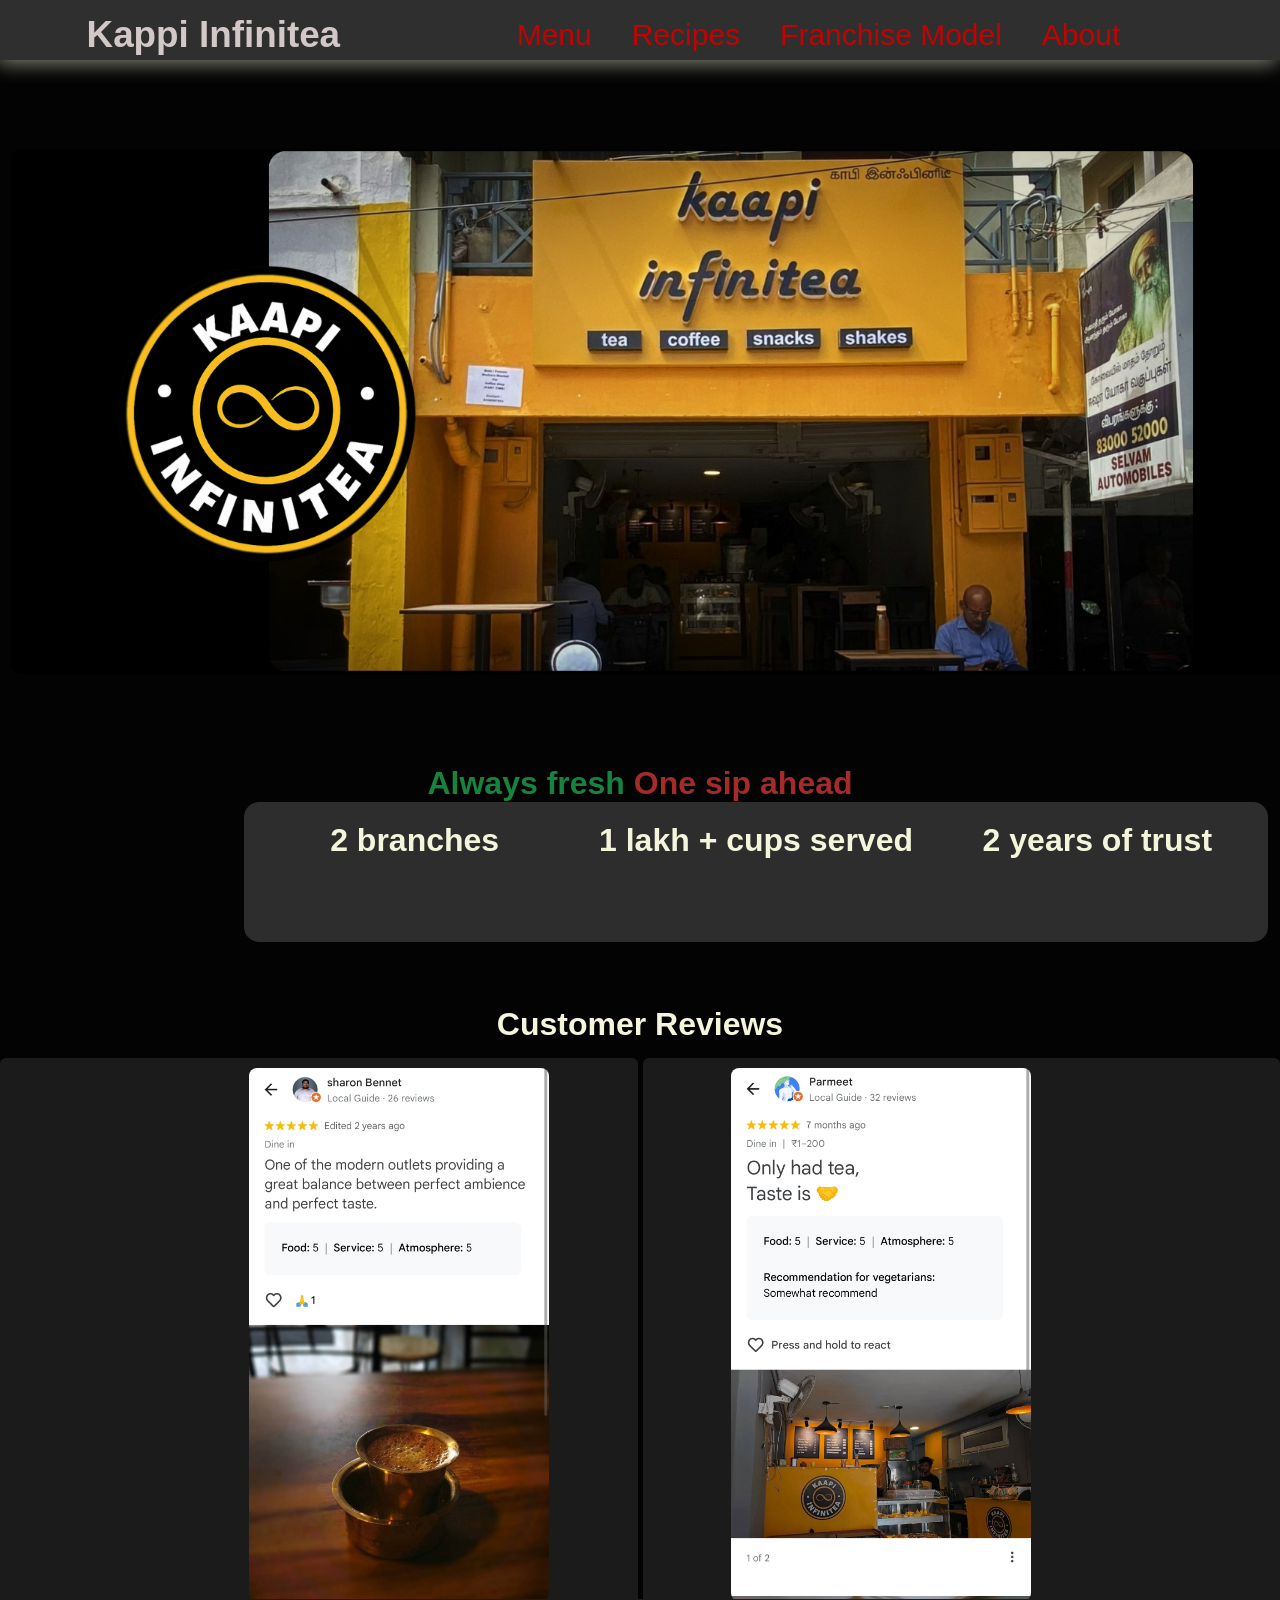
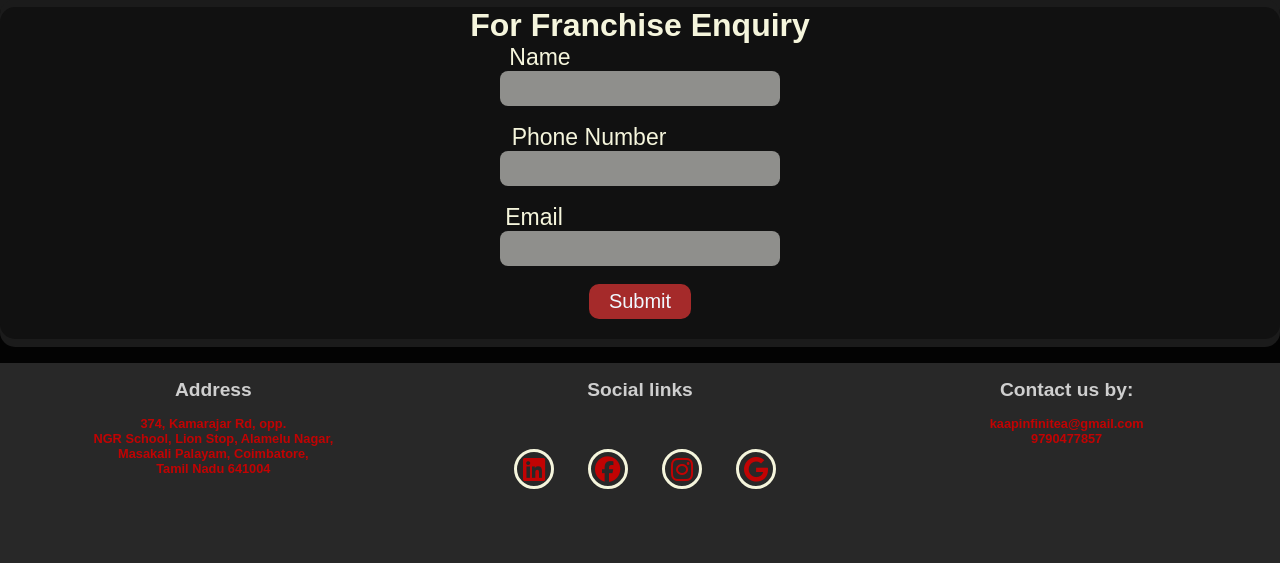
==== commit 13b12f8c: "layout fix" ====
--- a/index.html
+++ b/index.html
@@ -233,12 +233,10 @@
 
         <div class="d">
             <h2 id="hea4">Contact us by:</h2><br>
-            <h4><a href="mailto:kaapinfinitea@gmail.com">kaapinfinitea@gmail.com</a></h4>
-            <h4><a href="tel:8248097281">9790477857</a></h4>
-            
+            <h4 class="mail"><a href="mailto:kaapinfinitea@gmail.com">kaapinfinitea@gmail.com</a></h4>
+            <h4 class="mail"><a href="tel:8248097281">9790477857</a></h4>
             </p> 
         </div>
-        
-    </div>
+       </div>
   </body>
 </html>
--- a/home.css
+++ b/home.css
@@ -11,16 +11,11 @@
               grid-template-rows: 60px;
               grid-template-columns: 1fr 2fr;
               justify-content: center;
-             
               box-shadow: -3px 3px 20px  rgb(139, 139, 127);
               align-items: center;
-              /* padding-left: 80px; */
               color: whitesmoke;
               background-color:rgb(47, 47, 47); 
-
-    /* border: 2px solid rgb(8, 219, 36); */
-}
- /* test code */
+}
  * {
   margin: 0;
   padding: 0;
@@ -51,7 +46,6 @@
 li
 {float: left;}
 li a { 
-   /*display: inline-block;*/
     padding: 10px;
     font-size: 30px;}
                                /*from main page*/
@@ -61,7 +55,6 @@
           top: 5px;
         }
     .two {
-         /*  background-color: rgb(88, 88, 88); */
             display: grid;
             grid-template-rows: 687px;
             grid-template-columns: 1fr;
@@ -69,15 +62,12 @@
             position: relative;
              left: 1px;
              width: 99%;
-             background-size: cover;
-             
-        }
+             background-size: cover; }
 
         .slogan1 h1 {text-align: center; color:#17843d}
         .slogan span{color: brown}
     .three {
             background-color:rgb(45, 45, 45);  
-           /* background-color: rgb(66, 66, 66); */
             position: relative;
             width: 80vw;
             left:244px;
@@ -92,22 +82,16 @@
         }
         
     .review{
-          /*background-color: rgb(52, 52, 52); */
           display: grid;
-        /*  grid-template-rows: 535px; */
-        /*  grid-template-columns: 1000px ; */
           grid-gap: 5px;
           border-radius: 10px;
           border: 5px;
-          
-          
         }
         .review >div {
             text-align: center;
-            /*background-image: url('images/bac1.jpg'); */
             background-size: cover;
             
-            /*background-color: rgb(60, 60, 60); */
+            
             padding: 10px 0;
             border-radius: 6px;
         }
@@ -125,8 +109,8 @@
         }
         .review1 img {
             position: relative;
-            left:80px;
-        }
+            left:80px;}
+
         .review2 img {
             position: relative;
             right:80px;
@@ -135,12 +119,11 @@
           background-color:rgb(27, 27, 27);
           border-radius: 10px;
           position: relative;
-           grid-area: 2/ 2 /span 1 /span 1;
+          grid-area: 2/ 2 /span 1 /span 1;
         
         }
                 /*form*/
     .form{
-      /*  background-color: rgb(75, 75, 75); */
         background-color:rgb(27, 27, 27); 
         border-radius: 15px;
         padding-bottom: 16px;
@@ -245,17 +228,13 @@
             position: relative;
             height: 200px;
             font-size: 1vw;
-            border: 2px solid red;
-        }
-    .address{margin-top: 16px;  border: 2px solid blueviolet;}
+        }
+    .address{margin-top: 16px; }
     .social-icons{margin-top: 16px;
-                  border: 2px solid blueviolet;
                   text-align: center;
-                  align-items: center;
-    }
-    .d{margin-top: 16px;  border: 2px solid blueviolet;}
-
-      
+                  align-items: center;}
+    .d{margin-top: 16px; }
+
       #hea4{
         color: #cfcfcf;
         text-align: center;
@@ -263,17 +242,8 @@
       #hea4:hover {
         color: #17843d;
       }
-      /* #add{
-        text-align: left;
-        position: relative;
-        left: 175px;
-      } */
-       #add{
-        color: rgb(193, 3, 3);
-       }
-       #add:hover{
-        color: #cfcfcf;
-       }
+      #add{ color: rgb(193, 3, 3);}
+      #add:hover{ color: #cfcfcf;}
 
       .social-icons a{
     display: inline-flex;
@@ -311,8 +281,7 @@
         }
     .name:hover{
         transform:scale(1.03) ;
-         /*box-shadow:0 0 25px beige;*/
-         transition: 100ms ease-in-out;
+        transition: 100ms ease-in-out;
         }
     #logo {
         position: relative;
@@ -330,11 +299,9 @@
  /* For Mobile */
            @media only screen and (max-width:600px){                                             
             
-   /* *{position: relative; } */
-   .sec1{border: 2px solid red;}
-    .name     {grid-area: 1/ span 4; text-align: center;  border: 2px solid rgb(110, 43, 43); }
-    .nav      {grid-area: 2/ span 4; position: relative; border: 2px solid rgb(21, 255, 0);}
-    
+    *{position: relative; } 
+    .name     {grid-area: 1/ span 4; text-align: center; }
+    .nav      {grid-area: 2/ span 4; position: relative; }
     .two       {grid-area: 2/ span 4;   }
     .slogan1   {grid-area: 3/ span 4; position: relative;  }
     .three     {grid-area: 4/ span 4; position: relative; left: -0px; display: inline-block;  }
@@ -343,54 +310,35 @@
     .review1   {grid-area: 5/ span 4; position: relative;  }
     .review2   {grid-area: 6/ span 4; position: relative;  }
     .form      {grid-area: 7/ span 4; position: relative; top: 20px;}
-    
     .address   {grid-area: 8/ span 4; position: relative;  text-align: center; }
     .social-icons{grid-area: 9/ span 4; position: relative;  }
-    .d         {grid-area: 10/ span 4; position: relative; }
-           
+    .d         {grid-area: 10/ span 4; position: relative; }      
     .address h2 {position: relative; left: 145px; }
-   
-    
     .review1{margin-top: 8px;}
     .review1 img{position: relative; left: 0px;}
     .review2 img{position: relative; left: 0px;}
     .review-head {position: relative; left: 64px; font-size: 11px; top: 30px;}
 
-    .two{ position: relative; transform: scale(0.272); left: -157px; height: 400px; top: 20px; border: 2px solid rgb(17, 255, 0);}
-    .slideshow-container{position: relative; top: -209px; background-color: rgb(225, 222, 222);}                                
+    .two{ position: relative; transform: scale(0.27); left: -157px; 
+          height: 400px; top: 20px; } 
+    .slideshow-container{position: relative; top: -209px; }                                
     .sec1{position: relative; padding-bottom: 15px;}
-   /* .name{font-size: 27px; position: relative; left: -60px;} */
+   
     .nav a{font-size: 16px; position: relative; left: -0px; top: 0px;}
     .nav {display: inline-block; left: -6px;}
      li a{position: relative;  padding:7px; top: -5px; }
-
-     .slogan1{font-size: 11px; position: relative; top: -88px;}
-   
-     .form h1{font-size: 26px;   }
+    .slogan1{font-size: 11px; position: relative; top: -88px;}
+    .form h1{font-size: 26px;   }
      .form form{ border-radius: 7px; padding-bottom: 10px; }
-     .four{position: relative;}
-     .address{position: relative; top: -120px; border: 3px solid violet;}
+     .four{position: relative; height: auto; padding-bottom: 30px;}
+     .address{position: relative; top: -120px; }
      .address h4{position: relative; top: -30px; color: rgb(161, 36, 36); font-size: 14px;}
      .social-icons{position: relative; top: -50px;}
      .social-icons h2{position: relative; left: -17px;}
-     #hea4{font-size: 1rem; text-align: center; position: relative; top:-30px; left: -16px;}
-} 
-
-
-     /* .nav{
-    list-style-type: none;
-    display: flex;
-    padding: 0;
-    margin: 0;
-    gap: 20px;
-    overflow: hidden;
-      position: relative;
-      top: 5px;
-      left: 80px;}
-li
-{float: left;}
-li a { 
-   /*display: inline-block;
-    padding: 10px;
-    font-size: 30px;} */
+     #hea4{font-size: 1.5rem; text-align: center; position: relative; top:-30px; left: -16px;}
+     #add{font-size: 1rem;}
+     .mail{font-size: 1.25rem;
+     }
+}
+
   
